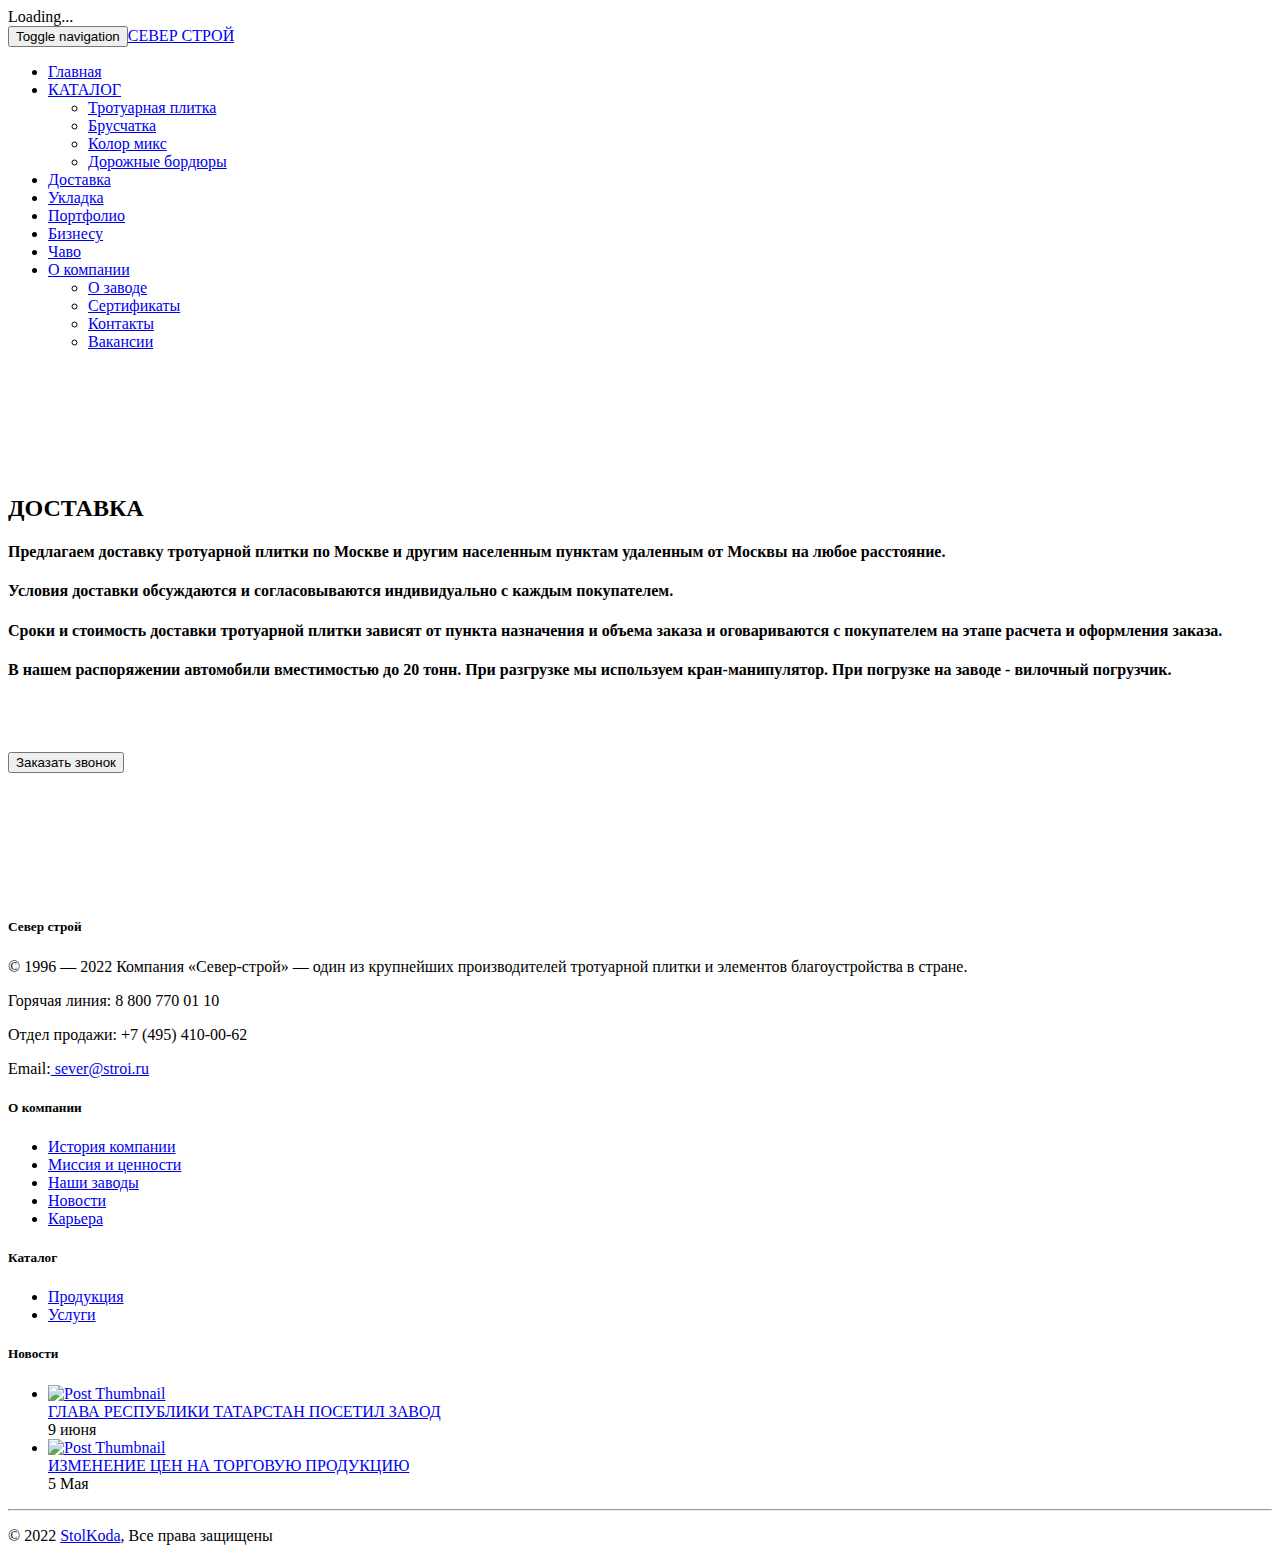
==== about3-1.html @ 64ca6478 "Add files via upload" ====
<!DOCTYPE html>
<html lang="en-US" dir="ltr">
  <head>
    <meta charset="utf-8">
    <meta http-equiv="X-UA-Compatible" content="IE=edge">
    <meta name="viewport" content="width=device-width, initial-scale=1">
    <!--  
    Document Title
    =============================================
    -->
    <title>Север Строй</title>
    <!--  
    Favicons
    =============================================
    -->
    <link rel="apple-touch-icon" sizes="57x57" href="assets/images/favicons/apple-icon-57x57.png">
    <link rel="apple-touch-icon" sizes="60x60" href="assets/images/favicons/apple-icon-60x60.png">
    <link rel="apple-touch-icon" sizes="72x72" href="assets/images/favicons/apple-icon-72x72.png">
    <link rel="apple-touch-icon" sizes="76x76" href="assets/images/favicons/apple-icon-76x76.png">
    <link rel="apple-touch-icon" sizes="114x114" href="assets/images/favicons/apple-icon-114x114.png">
    <link rel="apple-touch-icon" sizes="120x120" href="assets/images/favicons/apple-icon-120x120.png">
    <link rel="apple-touch-icon" sizes="144x144" href="assets/images/favicons/apple-icon-144x144.png">
    <link rel="apple-touch-icon" sizes="152x152" href="assets/images/favicons/apple-icon-152x152.png">
    <link rel="apple-touch-icon" sizes="180x180" href="assets/images/favicons/apple-icon-180x180.png">
    <link rel="icon" type="image/png" sizes="192x192" href="assets/images/favicons/android-icon-192x192.png">
    <link rel="icon" type="image/png" sizes="32x32" href="assets/images/favicons/favicon-32x32.png">
    <link rel="icon" type="image/png" sizes="96x96" href="assets/images/favicons/favicon-96x96.png">
    <link rel="icon" type="image/png" sizes="16x16" href="assets/images/favicons/favicon-16x16.png">
    <link rel="manifest" href="/manifest.json">
    <meta name="msapplication-TileColor" content="#ffffff">
    <meta name="msapplication-TileImage" content="assets/images/favicons/ms-icon-144x144.png">
    <meta name="theme-color" content="#ffffff">
    <!--  
    Stylesheets
    =============================================
    
    -->
    <!-- Default stylesheets-->
    <link href="assets/lib/bootstrap/dist/css/bootstrap.min.css" rel="stylesheet">
    <!-- Template specific stylesheets-->
    <link href="https://fonts.googleapis.com/css?family=Roboto+Condensed:400,700" rel="stylesheet">
    <link href="https://fonts.googleapis.com/css?family=Volkhov:400i" rel="stylesheet">
    <link href="https://fonts.googleapis.com/css?family=Open+Sans:300,400,600,700,800" rel="stylesheet">
    <link href="assets/lib/animate.css/animate.css" rel="stylesheet">
    <link href="assets/lib/components-font-awesome/css/font-awesome.min.css" rel="stylesheet">
    <link href="assets/lib/et-line-font/et-line-font.css" rel="stylesheet">
    <link href="assets/lib/flexslider/flexslider.css" rel="stylesheet">
    <link href="assets/lib/owl.carousel/dist/assets/owl.carousel.min.css" rel="stylesheet">
    <link href="assets/lib/owl.carousel/dist/assets/owl.theme.default.min.css" rel="stylesheet">
    <link href="assets/lib/magnific-popup/dist/magnific-popup.css" rel="stylesheet">
    <link href="assets/lib/simple-text-rotator/simpletextrotator.css" rel="stylesheet">
    <!-- Main stylesheet and color file-->
    <link href="assets/css/style.css" rel="stylesheet">
    <link id="color-scheme" href="assets/css/colors/default.css" rel="stylesheet">
  </head>
  <body data-spy="scroll" data-target=".onpage-navigation" data-offset="60">
    <main>
      <div class="page-loader">
        <div class="loader">Loading...</div>
      </div>
      <nav class="navbar navbar-custom navbar-fixed-top" role="navigation">
        <div class="container">
          <div class="navbar-header">
            <button class="navbar-toggle" type="button" data-toggle="collapse" data-target="#custom-collapse"><span class="sr-only">Toggle navigation</span><span class="icon-bar"></span><span class="icon-bar"></span><span class="icon-bar"></span></button><a class="navbar-brand" href="index_mp_fullscreen_video_background.html">СЕВЕР СТРОЙ</a>
          </div>
          <div class="collapse navbar-collapse" id="custom-collapse">
            <ul class="nav navbar-nav navbar-right">
              <li class="dropdown"><a href="index_mp_fullscreen_video_background.html" data-toggle="dropdown">Главная</a>
              </li>
              <li class="dropdown"><a class="dropdown-toggle" href="#" data-toggle="dropdown">КАТАЛОГ</a>
                <ul class="dropdown-menu">
                      <li><a href="shop_product_col_3.html">Тротуарная плитка</a></li>
                      <li><a href="shop_product_col_3.html">Брусчатка</a></li>
                      <li><a href="shop_product_col_3.html">Колор микс</a></li>
                      <li><a href="shop_product_col_3.html">Дорожные бордюры</a></li>
                </ul>
              </li>
              <li class="dropdown"><a  href="about3-1.html" data-toggle="dropdown">Доставка</a> 
              </li>
              <li class="dropdown"><a  href="404.html" data-toggle="dropdown">Укладка</a>
              </li>
              <li class="dropdown"><a  href="portfolio_full_width_col_3.html" data-toggle="dropdown">Портфолио</a>
              </li>
              <li class="dropdown"><a  href="about3-2.html" data-toggle="dropdown">Бизнесу</a>
              </li>
              <li class="dropdown"><a  href="tabs_and_accordions_1.html" data-toggle="dropdown">Чаво</a>
              </li>
              <li class="dropdown"><a class="dropdown-toggle" href="#documentation.html#" data-toggle="dropdown">О компании</a>
                <ul class="dropdown-menu">
                  <li><a href="about3-3.html">О заводе</a></li>
                  <li><a href="contact2-1.html">Сертификаты</a></li>
                  <li><a href="contact2.html">Контакты</a></li>
                  <li><a href="blog_single_right_sidebar1.html">Вакансии</a></li>
                </ul>
              </li>
            </ul>
          </div>
        </div>
      </nav>
      
        <br><br><br><br><br><br>

        <section class="module pt-0 pb-0" id="about">
          <div class="row position-relative m-0">
            <div class="col-xs-12 col-md-6 side-image" data-background="assets/images/section-14.jpg"></div>
            <div class="col-xs-12 col-md-6 col-md-offset-6 side-image-text">
              <div class="row">
                <div class="col-sm-12">
                  <h2 class="module-title font-alt align-left">ДОСТАВКА</h2>
                  
                  <h4>Предлагаем доставку тротуарной плитки по Москве и другим населенным пунктам удаленным от Москвы на любое расстояние.</h4>
                  <h4>Условия доставки обсуждаются и согласовываются индивидуально с каждым покупателем.</h4>
                  <h4>Сроки и стоимость доставки тротуарной плитки зависят от пункта назначения и объема заказа и оговариваются с покупателем на этапе расчета и оформления заказа.</h4>
                  <h4>В нашем распоряжении автомобили вместимостью до 20 тонн. При разгрузке мы используем кран-манипулятор. При погрузке на заводе - вилочный погрузчик.</h4>
                  <p class="btn-list">
                  <br><br>
                  <div class="col-sm-110">
                    <p>
                      <button class="btn btn-d btn-circle btn-lg" type="submit">Заказать звонок</button>
                    </p>
                  </div>


                </div>
              </div>
            </div>
          </div>
        </section>
        
        <br><br><br><br><br><br>
        
        <div class="module-small bg-dark">
          <div class="container">
            <div class="row">
              <div class="col-sm-3">
                <div class="widget">
                  <h5 class="widget-title font-alt">Север строй</h5>
                  <p>© 1996 — 2022 Компания «Север-строй» — один из крупнейших производителей тротуарной плитки и элементов благоустройства в стране.</p>
                  <p>Горячая линия: 8 800 770 01 10</p>Отдел продажи: +7 (495) 410-00-62
                  <p>Email:<a href="#"> sever@stroi.ru</a></p>
                </div>
              </div>
              <div class="col-sm-3">
                <div class="widget">
                  <h5 class="widget-title font-alt">О компании</h5>
                  <ul class="icon-list">
                    <li><a href="#">История компании</a></li>
                    <li><a href="#">Миссия и ценности</a></li>
                    <li><a href="#">Наши заводы</a></li>
                    <li><a href="#">Новости</a></li>
                    <li><a href="#">Карьера</a></li>
                  </ul>
                </div>
              </div>
              <div class="col-sm-3">
                <div class="widget">
                  <h5 class="widget-title font-alt">Каталог</h5>
                  <ul class="icon-list">
                    <li><a href="#">Продукция</a></li>
                    <li><a href="#">Услуги</a></li>
                    
                  </ul>
                </div>
              </div>
              <div class="col-sm-3">
                <div class="widget">
                  <h5 class="widget-title font-alt">Новости</h5>
                  <ul class="widget-posts">
                    <li class="clearfix">
                      <div class="widget-posts-image"><a href="#"><img src="assets/images/rp-1.jpg" alt="Post Thumbnail"/></a></div>
                      <div class="widget-posts-body">
                        <div class="widget-posts-title"><a href="#">ГЛАВА РЕСПУБЛИКИ ТАТАРСТАН ПОСЕТИЛ ЗАВОД </a></div>
                        <div class="widget-posts-meta">9 июня</div>
                      </div>
                    </li>
                    <li class="clearfix">
                      <div class="widget-posts-image"><a href="#"><img src="assets/images/rp-2.jpg" alt="Post Thumbnail"/></a></div>
                      <div class="widget-posts-body">
                        <div class="widget-posts-title"><a href="#">ИЗМЕНЕНИЕ ЦЕН НА ТОРГОВУЮ ПРОДУКЦИЮ</a></div>
                        <div class="widget-posts-meta">5 Мая </div>
                      </div>
                    </li>

                  </ul>
                </div>
              </div>
            </div>
          </div>
        </div>
        <hr class="divider-d">
        <footer class="footer bg-dark">
          <div class="container">
            <div class="row">
              <div class="col-sm-6">
                <p class="copyright font-alt">&copy; 2022&nbsp;<a href="404.html">StolKoda</a>, Все права защищены</p>
              </div>
              
              </div>
            </div>
          </div>
        </footer>
      </div>
      <div class="scroll-up"><a href="#totop"><i class="fa fa-angle-double-up"></i></a></div>
    </main>
    <!--  
    JavaScripts
    =============================================
    -->
    <script src="assets/lib/jquery/dist/jquery.js"></script>
    <script src="assets/lib/bootstrap/dist/js/bootstrap.min.js"></script>
    <script src="assets/lib/wow/dist/wow.js"></script>
    <script src="assets/lib/jquery.mb.ytplayer/dist/jquery.mb.YTPlayer.js"></script>
    <script src="assets/lib/isotope/dist/isotope.pkgd.js"></script>
    <script src="assets/lib/imagesloaded/imagesloaded.pkgd.js"></script>
    <script src="assets/lib/flexslider/jquery.flexslider.js"></script>
    <script src="assets/lib/owl.carousel/dist/owl.carousel.min.js"></script>
    <script src="assets/lib/smoothscroll.js"></script>
    <script src="assets/lib/magnific-popup/dist/jquery.magnific-popup.js"></script>
    <script src="assets/lib/simple-text-rotator/jquery.simple-text-rotator.min.js"></script>
    <script src="assets/js/plugins.js"></script>
    <script src="assets/js/main.js"></script>
  </body>
</html>
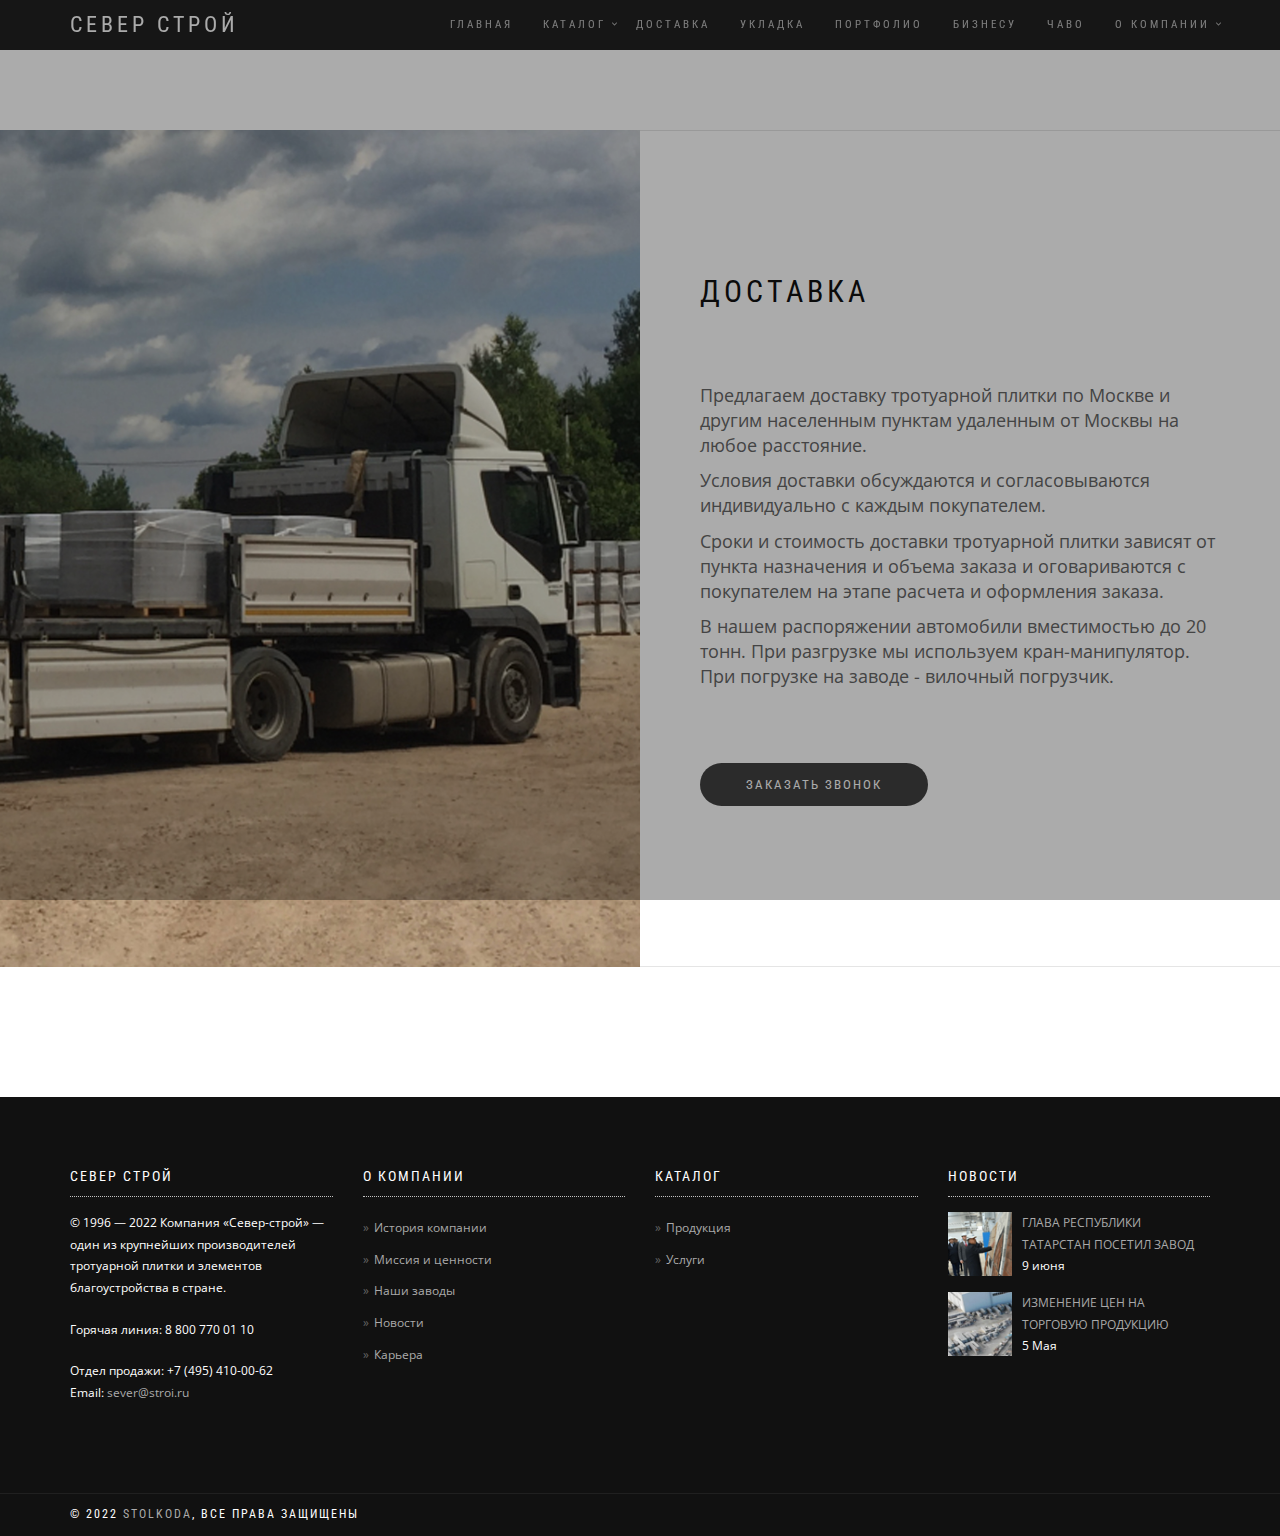
==== commit bf400e1d: "Update about3-1.html" ====
--- a/about3-1.html
+++ b/about3-1.html
@@ -75,15 +75,15 @@
                       <li><a href="shop_product_col_3.html">Дорожные бордюры</a></li>
                 </ul>
               </li>
-              <li class="dropdown"><a  href="about3-1.html" data-toggle="dropdown">Доставка</a> 
-              </li>
-              <li class="dropdown"><a  href="404.html" data-toggle="dropdown">Укладка</a>
-              </li>
-              <li class="dropdown"><a  href="portfolio_full_width_col_3.html" data-toggle="dropdown">Портфолио</a>
-              </li>
-              <li class="dropdown"><a  href="about3-2.html" data-toggle="dropdown">Бизнесу</a>
-              </li>
-              <li class="dropdown"><a  href="tabs_and_accordions_1.html" data-toggle="dropdown">Чаво</a>
+              <li class="dropdown"><a href="about3-1.html" >Доставка</a> 
+              </li>
+              <li class="dropdown"><a  href="404.html">Укладка</a>
+              </li>
+              <li class="dropdown"><a  href="portfolio_full_width_col_3.html">Портфолио</a>
+              </li>
+              <li class="dropdown"><a  href="about3-2.html">Бизнесу</a>
+              </li>
+              <li class="dropdown"><a  href="tabs_and_accordions_1.html">Чаво</a>
               </li>
               <li class="dropdown"><a class="dropdown-toggle" href="#documentation.html#" data-toggle="dropdown">О компании</a>
                 <ul class="dropdown-menu">
--- a/assets/lib/et-line-font/et-line-font.css
+++ b/assets/lib/et-line-font/et-line-font.css
@@ -0,0 +1,343 @@
+@font-face {
+	font-family: 'et-line';
+	src:url('fonts/et-line.eot');
+	src:url('fonts/et-line.eot?#iefix') format('embedded-opentype'),
+		url('fonts/et-line.woff') format('woff'),
+		url('fonts/et-line.ttf') format('truetype'),
+		url('fonts/et-line.svg#et-line') format('svg');
+	font-weight: normal;
+	font-style: normal;
+}
+
+/* Use the following CSS code if you want to use data attributes for inserting your icons */
+[data-icon]:before {
+	font-family: 'et-line';
+	content: attr(data-icon);
+	speak: none;
+	font-weight: normal;
+	font-variant: normal;
+	text-transform: none;
+	line-height: 1;
+	-webkit-font-smoothing: antialiased;
+	-moz-osx-font-smoothing: grayscale;
+	display:inline-block;
+}
+
+/* Use the following CSS code if you want to have a class per icon */
+/*
+Instead of a list of all class selectors,
+you can use the generic selector below, but it's slower:
+[class*="icon-"] {
+*/
+.icon-mobile, .icon-laptop, .icon-desktop, .icon-tablet, .icon-phone, .icon-document, .icon-documents, .icon-search, .icon-clipboard, .icon-newspaper, .icon-notebook, .icon-book-open, .icon-browser, .icon-calendar, .icon-presentation, .icon-picture, .icon-pictures, .icon-video, .icon-camera, .icon-printer, .icon-toolbox, .icon-briefcase, .icon-wallet, .icon-gift, .icon-bargraph, .icon-grid, .icon-expand, .icon-focus, .icon-edit, .icon-adjustments, .icon-ribbon, .icon-hourglass, .icon-lock, .icon-megaphone, .icon-shield, .icon-trophy, .icon-flag, .icon-map, .icon-puzzle, .icon-basket, .icon-envelope, .icon-streetsign, .icon-telescope, .icon-gears, .icon-key, .icon-paperclip, .icon-attachment, .icon-pricetags, .icon-lightbulb, .icon-layers, .icon-pencil, .icon-tools, .icon-tools-2, .icon-scissors, .icon-paintbrush, .icon-magnifying-glass, .icon-circle-compass, .icon-linegraph, .icon-mic, .icon-strategy, .icon-beaker, .icon-caution, .icon-recycle, .icon-anchor, .icon-profile-male, .icon-profile-female, .icon-bike, .icon-wine, .icon-hotairballoon, .icon-globe, .icon-genius, .icon-map-pin, .icon-dial, .icon-chat, .icon-heart, .icon-cloud, .icon-upload, .icon-download, .icon-target, .icon-hazardous, .icon-piechart, .icon-speedometer, .icon-global, .icon-compass, .icon-lifesaver, .icon-clock, .icon-aperture, .icon-quote, .icon-scope, .icon-alarmclock, .icon-refresh, .icon-happy, .icon-sad, .icon-facebook, .icon-twitter, .icon-googleplus, .icon-rss, .icon-tumblr, .icon-linkedin, .icon-dribbble {
+	font-family: 'et-line';
+	speak: none;
+	font-style: normal;
+	font-weight: normal;
+	font-variant: normal;
+	text-transform: none;
+	line-height: 1;
+	-webkit-font-smoothing: antialiased;
+	-moz-osx-font-smoothing: grayscale;
+	display:inline-block;
+}
+.icon-mobile:before {
+	content: "\e000";
+}
+.icon-laptop:before {
+	content: "\e001";
+}
+.icon-desktop:before {
+	content: "\e002";
+}
+.icon-tablet:before {
+	content: "\e003";
+}
+.icon-phone:before {
+	content: "\e004";
+}
+.icon-document:before {
+	content: "\e005";
+}
+.icon-documents:before {
+	content: "\e006";
+}
+.icon-search:before {
+	content: "\e007";
+}
+.icon-clipboard:before {
+	content: "\e008";
+}
+.icon-newspaper:before {
+	content: "\e009";
+}
+.icon-notebook:before {
+	content: "\e00a";
+}
+.icon-book-open:before {
+	content: "\e00b";
+}
+.icon-browser:before {
+	content: "\e00c";
+}
+.icon-calendar:before {
+	content: "\e00d";
+}
+.icon-presentation:before {
+	content: "\e00e";
+}
+.icon-picture:before {
+	content: "\e00f";
+}
+.icon-pictures:before {
+	content: "\e010";
+}
+.icon-video:before {
+	content: "\e011";
+}
+.icon-camera:before {
+	content: "\e012";
+}
+.icon-printer:before {
+	content: "\e013";
+}
+.icon-toolbox:before {
+	content: "\e014";
+}
+.icon-briefcase:before {
+	content: "\e015";
+}
+.icon-wallet:before {
+	content: "\e016";
+}
+.icon-gift:before {
+	content: "\e017";
+}
+.icon-bargraph:before {
+	content: "\e018";
+}
+.icon-grid:before {
+	content: "\e019";
+}
+.icon-expand:before {
+	content: "\e01a";
+}
+.icon-focus:before {
+	content: "\e01b";
+}
+.icon-edit:before {
+	content: "\e01c";
+}
+.icon-adjustments:before {
+	content: "\e01d";
+}
+.icon-ribbon:before {
+	content: "\e01e";
+}
+.icon-hourglass:before {
+	content: "\e01f";
+}
+.icon-lock:before {
+	content: "\e020";
+}
+.icon-megaphone:before {
+	content: "\e021";
+}
+.icon-shield:before {
+	content: "\e022";
+}
+.icon-trophy:before {
+	content: "\e023";
+}
+.icon-flag:before {
+	content: "\e024";
+}
+.icon-map:before {
+	content: "\e025";
+}
+.icon-puzzle:before {
+	content: "\e026";
+}
+.icon-basket:before {
+	content: "\e027";
+}
+.icon-envelope:before {
+	content: "\e028";
+}
+.icon-streetsign:before {
+	content: "\e029";
+}
+.icon-telescope:before {
+	content: "\e02a";
+}
+.icon-gears:before {
+	content: "\e02b";
+}
+.icon-key:before {
+	content: "\e02c";
+}
+.icon-paperclip:before {
+	content: "\e02d";
+}
+.icon-attachment:before {
+	content: "\e02e";
+}
+.icon-pricetags:before {
+	content: "\e02f";
+}
+.icon-lightbulb:before {
+	content: "\e030";
+}
+.icon-layers:before {
+	content: "\e031";
+}
+.icon-pencil:before {
+	content: "\e032";
+}
+.icon-tools:before {
+	content: "\e033";
+}
+.icon-tools-2:before {
+	content: "\e034";
+}
+.icon-scissors:before {
+	content: "\e035";
+}
+.icon-paintbrush:before {
+	content: "\e036";
+}
+.icon-magnifying-glass:before {
+	content: "\e037";
+}
+.icon-circle-compass:before {
+	content: "\e038";
+}
+.icon-linegraph:before {
+	content: "\e039";
+}
+.icon-mic:before {
+	content: "\e03a";
+}
+.icon-strategy:before {
+	content: "\e03b";
+}
+.icon-beaker:before {
+	content: "\e03c";
+}
+.icon-caution:before {
+	content: "\e03d";
+}
+.icon-recycle:before {
+	content: "\e03e";
+}
+.icon-anchor:before {
+	content: "\e03f";
+}
+.icon-profile-male:before {
+	content: "\e040";
+}
+.icon-profile-female:before {
+	content: "\e041";
+}
+.icon-bike:before {
+	content: "\e042";
+}
+.icon-wine:before {
+	content: "\e043";
+}
+.icon-hotairballoon:before {
+	content: "\e044";
+}
+.icon-globe:before {
+	content: "\e045";
+}
+.icon-genius:before {
+	content: "\e046";
+}
+.icon-map-pin:before {
+	content: "\e047";
+}
+.icon-dial:before {
+	content: "\e048";
+}
+.icon-chat:before {
+	content: "\e049";
+}
+.icon-heart:before {
+	content: "\e04a";
+}
+.icon-cloud:before {
+	content: "\e04b";
+}
+.icon-upload:before {
+	content: "\e04c";
+}
+.icon-download:before {
+	content: "\e04d";
+}
+.icon-target:before {
+	content: "\e04e";
+}
+.icon-hazardous:before {
+	content: "\e04f";
+}
+.icon-piechart:before {
+	content: "\e050";
+}
+.icon-speedometer:before {
+	content: "\e051";
+}
+.icon-global:before {
+	content: "\e052";
+}
+.icon-compass:before {
+	content: "\e053";
+}
+.icon-lifesaver:before {
+	content: "\e054";
+}
+.icon-clock:before {
+	content: "\e055";
+}
+.icon-aperture:before {
+	content: "\e056";
+}
+.icon-quote:before {
+	content: "\e057";
+}
+.icon-scope:before {
+	content: "\e058";
+}
+.icon-alarmclock:before {
+	content: "\e059";
+}
+.icon-refresh:before {
+	content: "\e05a";
+}
+.icon-happy:before {
+	content: "\e05b";
+}
+.icon-sad:before {
+	content: "\e05c";
+}
+.icon-facebook:before {
+	content: "\e05d";
+}
+.icon-twitter:before {
+	content: "\e05e";
+}
+.icon-googleplus:before {
+	content: "\e05f";
+}
+.icon-rss:before {
+	content: "\e060";
+}
+.icon-tumblr:before {
+	content: "\e061";
+}
+.icon-linkedin:before {
+	content: "\e062";
+}
+.icon-dribbble:before {
+	content: "\e063";
+}
--- a/assets/lib/simple-text-rotator/simpletextrotator.css
+++ b/assets/lib/simple-text-rotator/simpletextrotator.css
@@ -0,0 +1,106 @@
+.rotating {
+  display: inline-block;
+  -webkit-transform-style: preserve-3d;
+  -moz-transform-style: preserve-3d;
+  -ms-transform-style: preserve-3d;
+  -o-transform-style: preserve-3d;
+  transform-style: preserve-3d;
+  -webkit-transform: rotateX(0) rotateY(0) rotateZ(0);
+  -moz-transform: rotateX(0) rotateY(0) rotateZ(0);
+  -ms-transform: rotateX(0) rotateY(0) rotateZ(0);
+  -o-transform: rotateX(0) rotateY(0) rotateZ(0);
+  transform: rotateX(0) rotateY(0) rotateZ(0);
+  -webkit-transition: 0.5s;
+  -moz-transition: 0.5s;
+  -ms-transition: 0.5s;
+  -o-transition: 0.5s;
+  transition: 0.5s;
+  -webkit-transform-origin-x: 50%;
+}
+
+.rotating.flip {
+  position: relative;
+}
+
+.rotating .front, .rotating .back {
+  left: 0;
+  top: 0;
+  -webkit-backface-visibility: hidden;
+  -moz-backface-visibility: hidden;
+  -ms-backface-visibility: hidden;
+  -o-backface-visibility: hidden;
+  backface-visibility: hidden;
+}
+
+.rotating .front {
+  position: absolute;
+  display: inline-block;
+  -webkit-transform: translate3d(0,0,1px);
+  -moz-transform: translate3d(0,0,1px);
+  -ms-transform: translate3d(0,0,1px);
+  -o-transform: translate3d(0,0,1px);
+  transform: translate3d(0,0,1px);
+}
+
+.rotating.flip .front {
+  z-index: 1;
+}
+
+.rotating .back {
+  display: block;
+  opacity: 0;
+}
+
+.rotating.spin {
+  -webkit-transform: rotate(360deg) scale(0);
+  -moz-transform: rotate(360deg) scale(0);
+  -ms-transform: rotate(360deg) scale(0);
+  -o-transform: rotate(360deg) scale(0);
+  transform: rotate(360deg) scale(0);
+}
+
+
+
+.rotating.flip .back {
+  z-index: 2;
+  display: block;
+  opacity: 1;
+  
+  -webkit-transform: rotateY(180deg) translate3d(0,0,0);
+  -moz-transform: rotateY(180deg) translate3d(0,0,0);
+  -ms-transform: rotateY(180deg) translate3d(0,0,0);
+  -o-transform: rotateY(180deg) translate3d(0,0,0);
+  transform: rotateY(180deg) translate3d(0,0,0);
+}
+
+.rotating.flip.up .back {
+  -webkit-transform: rotateX(180deg) translate3d(0,0,0);
+  -moz-transform: rotateX(180deg) translate3d(0,0,0);
+  -ms-transform: rotateX(180deg) translate3d(0,0,0);
+  -o-transform: rotateX(180deg) translate3d(0,0,0);
+  transform: rotateX(180deg) translate3d(0,0,0);
+}
+
+.rotating.flip.cube .front {
+  -webkit-transform: translate3d(0,0,100px) scale(0.9,0.9);
+  -moz-transform: translate3d(0,0,100px) scale(0.85,0.85);
+  -ms-transform: translate3d(0,0,100px) scale(0.85,0.85);
+  -o-transform: translate3d(0,0,100px) scale(0.85,0.85);
+  transform: translate3d(0,0,100px) scale(0.85,0.85);
+}
+
+.rotating.flip.cube .back {
+  -webkit-transform: rotateY(180deg) translate3d(0,0,100px) scale(0.9,0.9);
+  -moz-transform: rotateY(180deg) translate3d(0,0,100px) scale(0.85,0.85);
+  -ms-transform: rotateY(180deg) translate3d(0,0,100px) scale(0.85,0.85);
+  -o-transform: rotateY(180deg) translate3d(0,0,100px) scale(0.85,0.85);
+  transform: rotateY(180deg) translate3d(0,0,100px) scale(0.85,0.85);
+}
+
+.rotating.flip.cube.up .back {
+  -webkit-transform: rotateX(180deg) translate3d(0,0,100px) scale(0.9,0.9);
+  -moz-transform: rotateX(180deg) translate3d(0,0,100px) scale(0.85,0.85);
+  -ms-transform: rotateX(180deg) translate3d(0,0,100px) scale(0.85,0.85);
+  -o-transform: rotateX(180deg) translate3d(0,0,100px) scale(0.85,0.85);
+  transform: rotateX(180deg) translate3d(0,0,100px) scale(0.85,0.85);
+}--- a/assets/css/style.css
+++ b/assets/css/style.css
@@ -0,0 +1,2939 @@
+/*--------------------------------------------------------------
+	Common
+--------------------------------------------------------------*/
+html {
+  overflow-y: scroll;
+  overflow-x: hidden;
+  -ms-overflow-style: scrollbar;
+}
+
+body {
+  background: #fff;
+  font: 400 12px/1.8 "Open Sans", sans-serif;
+  color: #666;
+  -webkit-font-smoothing: antialiased;
+}
+
+img {
+  max-width: 100%;
+  height: auto;
+}
+
+iframe {
+  border: 0;
+}
+
+.align-center {
+  text-align: center;
+}
+
+.align-left {
+  text-align: left !important;
+}
+
+.position-relative {
+  position: relative;
+}
+
+.leftauto {
+  right: 0 !important;
+  left: auto !important;
+}
+
+/* Transition elsements */
+a,
+.btn {
+  transition: all 0.125s ease-in-out 0s;
+}
+
+.client-logo,
+.gallery-caption,
+.gallery-image:after,
+.gallery-image img,
+.price-table,
+.team-detail,
+.team-image:after,
+.work-caption,
+.work-image > img,
+.work-image:after,
+.post-thumbnail,
+.post-video,
+.post-images-slider {
+  transition: all 0.3s ease-in-out 0s;
+}
+
+/* Reset box-shadow */
+.btn,
+.well,
+.panel,
+.progress,
+.form-control,
+.form-control:hover,
+.form-control:focus,
+.navbar-custom .dropdown-menu {
+  box-shadow: none;
+}
+
+/* Reset border-radius */
+.well,
+.label,
+.alert,
+.progress,
+.form-control,
+.modal-content,
+.panel-heading,
+.panel-group .panel,
+.nav-tabs > li > a,
+.nav-pills > li > a {
+  border-radius: 2px;
+}
+
+.pr-remove {
+  /*vertical-align: middle !important;*/
+  text-align: center;
+}
+
+.examples {
+  border-radius: 2px;
+  padding: 7px 5px;
+  margin: 0 0 40px;
+}
+
+.examples.bg-dark {
+  background: #333;
+  border: 0;
+}
+
+.et-icons .box1 {
+  border: 1px solid #e5e5e5;
+  display: block;
+  width: 25%;
+  float: left;
+  padding: 0;
+  font-size: 13px;
+  margin: -1px 0 0 -1px;
+}
+
+.et-icons .box1 > span {
+  display: inline-block;
+  border-right: 1px solid #e5e5e5;
+  min-width: 60px;
+  min-height: 60px;
+  text-align: center;
+  line-height: 60px;
+  font-size: 28px;
+  margin-right: 5px;
+}
+
+.fa-icons > div {
+  padding: 0;
+  border: 1px solid #e5e5e5;
+  margin: -1px 0 0 -1px;
+  font-size: 13px;
+}
+
+.fa-icons > div > i {
+  display: inline-block;
+  margin-right: 5px;
+  min-width: 40px;
+  min-height: 40px;
+  border-right: 1px solid #f1f1f1;
+  line-height: 40px;
+  text-align: center;
+  font-size: 14px;
+}
+
+.help-block ul {
+  list-style: none;
+  padding: 0;
+  margin: 0;
+}
+
+/* Sections */
+.navbar-custom + .main {
+  margin-top: 50px;
+}
+
+.main {
+  position: relative;
+  background-color: #fff;
+  z-index: 1;
+}
+
+.module,
+.module-small {
+  position: relative;
+  padding: 140px 0;
+  background-repeat: no-repeat;
+  background-position: 50% 50%;
+  background-size: cover;
+}
+
+/* Module header */
+.module-small {
+  padding: 70px 0;
+}
+
+.module-extra-small {
+  padding: 25px 0px;
+}
+
+.module-medium {
+  padding: 75px 0px;
+}
+
+.holder-w {
+  position: relative;
+  display: table-cell;
+  vertical-align: middle;
+  height: 1px;
+  width: 50%;
+}
+
+.holder-w:before {
+  border-top: 1px solid #eaeaea;
+  position: relative;
+  display: block;
+  content: "";
+  top: 1px;
+  height: 1px;
+  width: 100%;
+}
+
+/* Sections dividers */
+.divider-w {
+  border-top: 1px solid #eaeaea;
+  margin: 0;
+}
+
+.divider-d {
+  border-top: 1px solid #202020;
+  margin: 0;
+}
+
+/* Half-image */
+.side-image {
+  position: absolute;
+  height: 100%;
+  background-repeat: no-repeat;
+  background-position: 50% 50%;
+  background-size: cover;
+}
+
+.side-image-text {
+  background: #fff;
+  border-top: 1px solid #e5e5e5;
+  border-bottom: 1px solid #e5e5e5;
+  padding: 140px 60px 140px;
+}
+
+/* Dark background */
+.bg-dark,
+.bg-dark-30,
+.bg-dark-60,
+.bg-dark-90,
+.bg-dark .module-title,
+.bg-dark-30 .module-title,
+.bg-dark-60 .module-title,
+.bg-dark-90 .module-title,
+.bg-dark .module-subtitle,
+.bg-dark-30 .module-subtitle,
+.bg-dark-60 .module-subtitle,
+.bg-dark-90 .module-subtitle,
+.bg-dark .alt-module-subtitle h5,
+.bg-dark-30 .alt-module-subtitle h5,
+.bg-dark-60 .alt-module-subtitle h5,
+.bg-dark-90 .alt-module-subtitle h5 {
+  color: #fff;
+}
+
+.bg-dark {
+  background: #111;
+}
+
+.bg-dark-30:before {
+  position: absolute;
+  background: rgba(2, 2, 2, 0.4);
+  content: " ";
+  height: 100%;
+  width: 100%;
+  left: 0;
+  top: 0;
+}
+
+.bg-dark-60:before {
+  position: absolute;
+  background: rgba(34, 34, 34, 0.8);
+  content: " ";
+  height: 100%;
+  width: 100%;
+  left: 0;
+  top: 0;
+}
+
+.bg-dark-90:before {
+  position: absolute;
+  background: rgba(34, 34, 34, 0.9);
+  content: " ";
+  height: 100%;
+  width: 100%;
+  left: 0;
+  top: 0;
+}
+
+.bg-gradient:before {
+  position: absolute;
+  background: url([data-uri]);
+  /* FF3.6+ */
+  /* Chrome,Safari4+ */
+  /* Chrome10+,Safari5.1+ */
+  /* Opera 11.10+ */
+  /* IE10+ */
+  background: linear-gradient(to bottom, rgba(40, 115, 113, 0.57) 25%, rgba(115, 54, 31, 0.67) 75%);
+  /* W3C */
+  filter: progid:DXImageTransform.Microsoft.gradient( startColorstr='#00ffffff', endColorstr='#000000',GradientType=0 );
+  /* IE6-8 */
+  content: " ";
+  height: 100%;
+  width: 100%;
+  left: 0;
+  top: 0;
+}
+
+.bg-light {
+  background: #f6f6f6;
+}
+
+.parallax-bg {
+  background-attachment: fixed;
+  background-size: cover;
+}
+
+/* Vertical margin, padding */
+.p-0 {
+  padding: 0 !important;
+}
+
+.pt-0 {
+  padding-top: 0 !important;
+}
+
+.pt-10 {
+  padding-top: 10px !important;
+}
+
+.pt-20 {
+  padding-top: 20px !important;
+}
+
+.pt-30 {
+  padding-top: 30px !important;
+}
+
+.pt-40 {
+  padding-top: 40px !important;
+}
+
+.pt-50 {
+  padding-top: 50px !important;
+}
+
+.pt-140 {
+  padding-top: 140px !important;
+}
+
+.pb-0 {
+  padding-bottom: 0 !important;
+}
+
+.pb-10 {
+  padding-bottom: 10px !important;
+}
+
+.pb-20 {
+  padding-bottom: 20px !important;
+}
+
+.pb-30 {
+  padding-bottom: 30px !important;
+}
+
+.pb-40 {
+  padding-bottom: 40px !important;
+}
+
+.pb-50 {
+  padding-bottom: 50px !important;
+}
+
+.pb-140 {
+  padding-bottom: 140px !important;
+}
+
+.m-0 {
+  margin: 0 !important;
+}
+
+.mt-0 {
+  margin-top: 0 !important;
+}
+
+.mt-10 {
+  margin-top: 10px !important;
+}
+
+.mt-20 {
+  margin-top: 20px !important;
+}
+
+.mt-30 {
+  margin-top: 30px !important;
+}
+
+.mt-40 {
+  margin-top: 40px !important;
+}
+
+.mt-50 {
+  margin-top: 50px !important;
+}
+
+.mt-60 {
+  margin-top: 60px !important;
+}
+
+.mt-70 {
+  margin-top: 70px !important;
+}
+
+.mt-80 {
+  margin-top: 80px !important;
+}
+
+.mb-0 {
+  margin-bottom: 0 !important;
+}
+
+.mb-10 {
+  margin-bottom: 10px !important;
+}
+
+.mb-20 {
+  margin-bottom: 20px !important;
+}
+
+.mb-30 {
+  margin-bottom: 30px !important;
+}
+
+.mb-40 {
+  margin-bottom: 40px !important;
+}
+
+.mb-50 {
+  margin-bottom: 50px !important;
+}
+
+.mb-60 {
+  margin-bottom: 60px !important;
+}
+
+.mb-70 {
+  margin-bottom: 70px !important;
+}
+
+.mb-80 {
+  margin-bottom: 80px !important;
+}
+
+@media only screen and (max-width: 991px) {
+  .mt-sm-0 {
+    margin-top: 0 !important;
+  }
+  .mt-sm-10 {
+    margin-top: 10px !important;
+  }
+  .mt-sm-20 {
+    margin-top: 20px !important;
+  }
+  .mt-sm-30 {
+    margin-top: 30px !important;
+  }
+  .mt-sm-40 {
+    margin-top: 40px !important;
+  }
+  .mt-sm-50 {
+    margin-top: 50px !important;
+  }
+  .mt-sm-60 {
+    margin-top: 60px !important;
+  }
+  .mt-sm-70 {
+    margin-top: 70px !important;
+  }
+  .mt-sm-80 {
+    margin-top: 80px !important;
+  }
+  .mb-sm-0 {
+    margin-bottom: 0 !important;
+  }
+  .mb-sm-10 {
+    margin-bottom: 10px !important;
+  }
+  .mb-sm-20 {
+    margin-bottom: 20px !important;
+  }
+  .mb-sm-30 {
+    margin-bottom: 30px !important;
+  }
+  .mb-sm-40 {
+    margin-bottom: 40px !important;
+  }
+  .mb-sm-50 {
+    margin-bottom: 50px !important;
+  }
+  .mb-sm-60 {
+    margin-bottom: 60px !important;
+  }
+  .mb-sm-70 {
+    margin-bottom: 70px !important;
+  }
+  .mb-sm-80 {
+    margin-bottom: 80px !important;
+  }
+}
+
+@media only screen and (max-width: 767px) {
+  .mt-xs-0 {
+    margin-top: 0 !important;
+  }
+  .mt-xs-10 {
+    margin-top: 10px !important;
+  }
+  .mt-xs-20 {
+    margin-top: 20px !important;
+  }
+  .mt-xs-30 {
+    margin-top: 30px !important;
+  }
+  .mt-xs-40 {
+    margin-top: 40px !important;
+  }
+  .mt-xs-50 {
+    margin-top: 50px !important;
+  }
+  .mt-xs-60 {
+    margin-top: 60px !important;
+  }
+  .mt-xs-70 {
+    margin-top: 70px !important;
+  }
+  .mt-xs-80 {
+    margin-top: 80px !important;
+  }
+  .mb-xs-0 {
+    margin-bottom: 0 !important;
+  }
+  .mb-xs-10 {
+    margin-bottom: 10px !important;
+  }
+  .mb-xs-20 {
+    margin-bottom: 20px !important;
+  }
+  .mb-xs-30 {
+    margin-bottom: 30px !important;
+  }
+  .mb-xs-40 {
+    margin-bottom: 40px !important;
+  }
+  .mb-xs-50 {
+    margin-bottom: 50px !important;
+  }
+  .mb-xs-60 {
+    margin-bottom: 60px !important;
+  }
+  .mb-xs-70 {
+    margin-bottom: 70px !important;
+  }
+  .mb-xs-80 {
+    margin-bottom: 80px !important;
+  }
+}
+
+/* Scroll to top */
+.scroll-up {
+  position: fixed;
+  display: none;
+  bottom: 7px;
+  right: 7px;
+  z-index: 999;
+}
+
+.scroll-up a {
+  background: #fff;
+  display: block;
+  height: 28px;
+  width: 28px;
+  text-align: center;
+  line-height: 28px;
+  font-size: 14px;
+  color: #000;
+  opacity: 0.6;
+  border-radius: 2px;
+}
+
+.scroll-up a:hover,
+.scroll-up a:active {
+  opacity: 1;
+  color: #000;
+}
+
+
+/* Video */
+.video-controls-box {
+  position: absolute !important;
+  bottom: 40px;
+  left: 0;
+  width: 100%;
+  z-index: 1;
+}
+
+.video-controls-box a {
+  display: inline-block;
+  color: #fff;
+  margin: 0 5px 0 0;
+}
+
+/* Landing Page */
+.landing-reason:before {
+  position: absolute;
+  content: " ";
+  width: 100%;
+  height: 100%;
+  left: 0;
+  top: 0;
+  background-color: rgba(66, 26, 107, 0.9);
+}
+
+.landing-reason {
+  color: #fff;
+  font-size: 13px;
+}
+
+.landing-image-text {
+  padding-top: 70px;
+  padding-bottom: 0px;
+}
+
+.landing-image-text h2 {
+  margin-top: 100px;
+  margin-bottom: 15px;
+}
+
+.landing-screenshot:before {
+  position: absolute;
+  content: " ";
+  width: 100%;
+  height: 100%;
+  left: 0;
+  top: 0;
+  background-color: rgba(66, 60, 130, 0.5);
+}
+
+.alert i {
+  margin-right: 5px;
+}
+
+/*--------------------------------------------------------------
+	Buttons
+--------------------------------------------------------------*/
+.btn {
+  border-radius: 0;
+  font-family: "Roboto Condensed", sans-serif;
+  text-transform: uppercase;
+  letter-spacing: 2px;
+  font-size: 11px;
+  padding: 8px 37px;
+}
+
+.btn.active.focus,
+.btn.active:focus,
+.btn.focus,
+.btn:active.focus,
+.btn:active:focus,
+.btn:focus {
+  outline: 0;
+}
+
+.btn.btn-round {
+  border-radius: 2px;
+}
+
+.btn.btn-circle {
+  border-radius: 30px;
+}
+
+.btn.btn-w {
+  background: rgba(255, 255, 255, 0.8);
+  color: #111;
+}
+
+.btn.btn-w:hover,
+.btn.btn-w:focus {
+  background: white;
+  color: #111;
+}
+
+.btn.btn-g {
+  background: #e5e5e5;
+  color: #111;
+}
+
+.btn.btn-g:hover,
+.btn.btn-g:focus {
+  background: #d8d8d8;
+  color: #111;
+}
+
+.btn.btn-border-w {
+  background: transparent;
+  border: 1px solid rgba(255, 255, 255, 0.75);
+  color: #fff;
+}
+
+.btn.btn-border-w:hover,
+.btn.btn-border-w:focus {
+  background: #fff;
+  border-color: transparent;
+  color: #111;
+}
+
+.btn.btn-d {
+  background: rgba(17, 17, 17, 0.8);
+  color: #fff;
+}
+
+.btn.btn-d:hover,
+.btn.btn-d:focus {
+  background: #111111;
+}
+
+.btn.btn-b {
+  background: #111111;
+  color: #fff;
+}
+
+.btn.btn-b:hover,
+.btn.btn-b:focus {
+  background: rgba(17, 17, 17, 0.8);
+}
+
+.btn-border-d {
+  background: transparent;
+  border: 1px solid #111111;
+  color: #111;
+}
+
+.btn.btn-border-d:hover,
+.btn.btn-border-d:focus {
+  background: #111111;
+  color: #fff;
+}
+
+.btn.btn-font-w {
+  background: rgba(255, 255, 255, 0.8);
+  color: #fff;
+}
+
+.btn.btn-font-w:hover {
+  background: #fff;
+  color: #111;
+}
+
+/* Buttons size */
+.btn.btn-lg {
+  padding: 12px 45px;
+  font-size: 13px;
+}
+
+.btn.btn-sm {
+  padding: 6px 25px;
+  font-size: 10px;
+  letter-spacing: 1px;
+}
+
+.btn.btn-xs {
+  padding: 4px 19px;
+  font-size: 10px;
+  letter-spacing: 0;
+}
+
+.btn-list .btn {
+  margin: 5px 0;
+}
+
+.search-btn {
+  position: absolute;
+  background: transparent;
+  border: none;
+  overflow: hidden;
+  top: 50%;
+  right: 1px;
+  width: 42px;
+  height: 40px;
+  line-height: 38px;
+  font-size: 14px;
+  outline: none;
+  color: #999;
+  margin-top: -20px;
+}
+
+.image-button {
+  margin: 0px 5px;
+}
+
+/*--------------------------------------------------------------
+	Forms
+--------------------------------------------------------------*/
+/* Selection */
+::-moz-selection {
+  background: #000;
+  color: #fff;
+}
+
+::-webkit-selection {
+  background: #000;
+  color: #fff;
+}
+
+::selection {
+  background: #000;
+  color: #fff;
+}
+
+/* Forms common style */
+.form-control {
+  font-family: "Roboto Condensed", sans-serif;
+  text-transform: uppercase;
+  letter-spacing: 2px;
+  font-size: 11px;
+  height: 33px;
+  border: 1px solid #EAEAEA;
+  border-radius: 2px;
+  transition: all 0.4s ease-in-out 0s;
+}
+
+.form-control:focus {
+  border-color: #CACACA;
+}
+
+/* Forms size */
+.input-lg,
+.form-horizontal .form-group-lg .form-control {
+  height: 43px;
+  font-size: 13px;
+}
+
+.input-sm, .form-horizontal .form-group-sm .form-control {
+  height: 29px;
+  font-size: 10px;
+}
+
+.rqst-form {
+  margin-top: 27px;
+}
+
+.rqst-form .btn {
+  margin-top: 5px;
+}
+
+.input-group-addon {
+  border: 1px solid #e4e4e4 !important;
+}
+
+/*--------------------------------------------------------------
+	Typography
+--------------------------------------------------------------*/
+a {
+  color: #111;
+}
+
+a:hover, a:focus {
+  text-decoration: none;
+  color: #aaa;
+  outline: 0;
+}
+
+.bg-dark a {
+  color: #aaa;
+}
+
+.bg-dark a:hover, .bg-dark a:focus {
+  color: #fff;
+}
+
+h1, h2, h3, h4, h5, h6 {
+  line-height: 1.4;
+  font-weight: 400;
+}
+
+p, ol, ul, blockquote {
+  margin: 0 0 20px;
+}
+
+blockquote {
+  border: 0;
+  font-style: italic;
+  font-size: 15px;
+  padding: 0;
+}
+
+.font-alt {
+  font-family: "Roboto Condensed", sans-serif;
+  text-transform: uppercase;
+  letter-spacing: 2px;
+}
+
+.font-serif {
+  font-family: Volkhov, "Times New Roman", sans-serif;
+  font-style: italic;
+}
+
+.large-text {
+  font-size: 24px !important;
+}
+
+.rotate {
+  text-shadow: none !important;
+}
+
+.module-title {
+  position: relative;
+  letter-spacing: 4px;
+  text-align: center;
+  font-weight: 400;
+  font-size: 30px;
+  color: #111;
+  margin: 0 0 70px;
+}
+
+.module-subtitle {
+  text-align: center;
+  font-size: 16px;
+  color: #111;
+  margin-bottom: 70px;
+}
+
+.module-icon {
+  text-align: center;
+  font-size: 32px;
+  margin-bottom: 20px;
+}
+
+.module-title + .module-subtitle {
+  margin-top: -35px;
+}
+
+/* Restaurant module header */
+.alt-module-subtitle {
+  display: table;
+}
+
+.alt-module-subtitle h5 {
+  display: table-cell;
+  white-space: pre;
+  padding: 0 8px;
+  color: #111;
+}
+
+/* Finance case study header */
+.finance-image-content {
+  border: 1px solid #e5e5e5;
+  padding: 60px 0px;
+}
+
+.finance-image-content .module-title {
+  margin-bottom: 20px;
+}
+
+.finance-image-content .alt-features-item {
+  margin-top: 40px;
+}
+
+/* Landing Page */
+.landing-reason .module-title {
+  color: #e6af4b;
+}
+
+.landing-reason .module-title + .module-subtitle {
+  margin-top: -60px;
+  margin-bottom: 40px;
+}
+
+.free-trial {
+  background-color: rgba(88, 20, 158, 0.9);
+  color: #FFFFFF;
+}
+
+.free-trial .color-golden {
+  color: #e6af4b;
+}
+
+/*  Special Portfolio Page  */
+.special-portfolio-header-title {
+  border: 1px solid rgba(255, 255, 255, 0.7);
+  font-size: 50px;
+  padding: 40px 0px;
+  letter-spacing: 8px;
+}
+
+/*--------------------------------------------------------------
+	Slider & Carousel
+--------------------------------------------------------------*/
+/* -------------------------------------------------------------------
+General Styles - FlexSlider
+------------------------------------------------------------------- */
+.flex-direction-nav a,
+.flex-control-nav > li > a {
+  transition: all 0.3s ease-in-out 0s;
+}
+
+.flex-direction-nav a {
+  position: absolute;
+  display: block;
+  height: 100%;
+  width: 50%;
+  top: 0;
+  z-index: 10;
+  overflow: hidden;
+  opacity: 0;
+  margin: 0;
+}
+
+.flex-direction-nav .flex-prev {
+  opacity: 0;
+  left: 0;
+  cursor: url(../images/prev-light.png), e-resize;
+}
+
+.flex-direction-nav .flex-next {
+  opacity: 0;
+  right: 0;
+  cursor: url(../images/next-light.png), e-resize;
+}
+
+.flex-control-nav {
+  position: absolute;
+  width: auto;
+  left: 50%;
+  bottom: 20px;
+  z-index: 11;
+  text-align: center;
+  -webkit-transform: translateX(-50%);
+  -ms-transform: translateX(-50%);
+  transform: translateX(-50%);
+}
+
+.flex-control-nav > li {
+  display: inline-block;
+  margin: 5px 3px;
+}
+
+.flex-control-nav > li > a {
+  background: transparent;
+  border: 1px solid #fff;
+  display: block;
+  height: 6px;
+  width: 6px;
+  border-radius: 6px;
+}
+
+.flex-control-nav > li > a:hover,
+.flex-control-nav > li > a.flex-active {
+  background: #fff;
+}
+
+/* -------------------------------------------------------------------
+Hero Slider
+------------------------------------------------------------------- */
+.hero-slider {
+  margin: 0 !important;
+}
+
+.hero-slider .slides > li {
+  display: none;
+  -webkit-backface-visibility: hidden;
+}
+
+.hero-slider,
+.hero-slider .flex-viewport {
+  height: 100% !important;
+  width: 100%;
+  padding: 0;
+  margin: 0;
+}
+
+.hero-slider .slides {
+  height: 100% !important;
+  transition-delay: 1s;
+}
+
+.hero-slider .flex-direction-nav a {
+  width: 15%;
+}
+
+.hero-slider .slides li {
+  background-size: cover;
+  background-position: center center;
+  background-repeat: no-repeat;
+  height: 100% !important;
+  width: 100%;
+  padding: 0;
+  margin: 0;
+  -webkit-background-size: cover;
+  -moz-background-size: cover;
+  -o-background-size: cover;
+}
+
+/* Caption */
+.titan-caption {
+  position: relative;
+  display: table;
+  height: 100%;
+  width: 70%;
+  margin: 0 auto;
+}
+
+.titan-caption {
+  position: relative;
+  display: table;
+  height: 100%;
+  width: 100%;
+  margin: 0 auto;
+}
+
+.caption-content {
+  display: table-cell;
+  vertical-align: middle;
+  text-align: center;
+}
+
+/*
+Photography Page Slider
+*/
+.photography-page .image-caption {
+  bottom: 20px;
+  position: absolute;
+  width: 35%;
+}
+
+.photography-page .image-caption .caption-text {
+  font-size: 24px;
+  text-transform: capitalize;
+  letter-spacing: 1px;
+}
+
+.photography-page .flex-control-nav {
+  left: 80%;
+  bottom: 20px;
+  z-index: 11;
+}
+
+/* -------------------------------------------------------------------
+General Styles - Owlcarousel
+------------------------------------------------------------------- */
+.owl-controls {
+  margin-top: 40px;
+}
+
+.owl-pagination div {
+  display: inline-block;
+}
+
+.owl-controls .owl-page span {
+  background: transparent;
+  border: 1px solid #111;
+  display: block;
+  height: 6px;
+  width: 6px;
+  margin: 0 3px 5px;
+  border-radius: 6px;
+  transition: all 0.3s ease-in-out 0s;
+}
+
+.owl-controls .owl-page.active span,
+.owl-controls.clickable .owl-page:hover span {
+  background: #111;
+}
+
+.owl-controls .owl-buttons > div {
+  display: inline-block;
+  margin: 5px;
+  font-size: 14px;
+  color: #111;
+}
+
+/*--------------------------------------------------------------
+	Preloader
+--------------------------------------------------------------*/
+.page-loader {
+  position: fixed;
+  background: #000;
+  bottom: 0;
+  right: 0;
+  left: 0;
+  top: 0;
+  z-index: 9998;
+}
+
+.loader {
+  position: absolute;
+  border-left: 2px solid #ffffff;
+  border-top: 2px solid rgba(255, 255, 255, 0.2);
+  border-right: 2px solid rgba(255, 255, 255, 0.2);
+  border-bottom: 2px solid rgba(255, 255, 255, 0.2);
+  height: 46px;
+  width: 46px;
+  left: 50%;
+  top: 50%;
+  margin: -23px 0 0 -23px;
+  text-indent: -9999em;
+  font-size: 10px;
+  z-index: 9999;
+  -webkit-animation: load 0.8s infinite linear;
+  -moz-animation: load 0.8s infinite linear;
+  ms-animation: load 0.8s infinite linear;
+  o-animation: load 0.8s infinite linear;
+  animation: load 0.8s infinite linear;
+}
+
+.loader,
+.loader:after {
+  border-radius: 50%;
+  width: 46px;
+  height: 46px;
+}
+
+@-webkit-keyframes load {
+  0% {
+    -webkit-transform: rotate(0deg);
+    transform: rotate(0deg);
+  }
+  100% {
+    -webkit-transform: rotate(360deg);
+    transform: rotate(360deg);
+  }
+}
+
+@keyframes load {
+  0% {
+    -webkit-transform: rotate(0deg);
+    transform: rotate(0deg);
+  }
+  100% {
+    -webkit-transform: rotate(360deg);
+    transform: rotate(360deg);
+  }
+}
+
+/*--------------------------------------------------------------
+	Navbar
+--------------------------------------------------------------*/
+.navbar-custom {
+  background-color: rgba(10, 10, 10, 0.9);
+  border: 0;
+  border-radius: 0;
+  z-index: 1000;
+  font-family: "Roboto Condensed", sans-serif;
+  text-transform: uppercase;
+  letter-spacing: 3px;
+  font-size: 11px;
+  transition: background, padding 0.4s ease-in-out 0s;
+}
+
+.navbar a {
+  transition: color 0.125s ease-in-out 0s;
+}
+
+.navbar-custom .dropdown-menu {
+  background: rgba(26, 26, 26, 0.9);
+  border-radius: 0;
+  border: 0;
+  padding: 0;
+  box-shadow: none;
+}
+
+.navbar-custom .navbar-brand {
+  letter-spacing: 4px;
+  font-weight: 400;
+  font-size: 22px;
+  color: #fff;
+}
+
+.navbar-custom .nav li > a {
+  position: relative;
+  color: rgba(255, 255, 255, 0.7);
+}
+
+.navbar-custom .dropdown-menu > li > a {
+  border-bottom: 1px solid rgba(73, 71, 71, 0.15) !important;
+  padding: 11px 15px;
+  letter-spacing: 2px;
+  color: #999;
+}
+
+.navbar-custom .dropdown-menu .dropdown-menu {
+  border-left: 1px solid rgba(73, 71, 71, 0.15);
+  left: 100%;
+  right: auto;
+  top: 0;
+  margin-top: 0;
+}
+
+.navbar-custom .dropdown-menu.left-side .dropdown-menu {
+  border: 0;
+  border-right: 1px solid rgba(73, 71, 71, 0.15);
+  right: 100%;
+  left: auto;
+}
+
+.navbar-custom .nav > li > a:focus,
+.navbar-custom .nav > li > a:hover,
+.navbar-custom .nav .open > a,
+.navbar-custom .nav .open > a:focus,
+.navbar-custom .nav .open > a:hover,
+.navbar-custom .dropdown-menu > li > a:focus,
+.navbar-custom .dropdown-menu > li > a:hover {
+  background: none;
+  color: #fff;
+}
+
+.navbar-custom .dropdown-menu > li > a:hover {
+  background: rgba(255, 255, 255, 0.1) !important;
+}
+
+.navbar-custom .dropdown-toggle:after {
+  position: absolute;
+  display: block;
+  right: 0;
+  top: 50%;
+  margin-top: -6px;
+  font: normal normal normal 14px/1 FontAwesome;
+  font-size: 9px;
+  content: "\f107";
+  text-rendering: auto;
+  -webkit-font-smoothing: antialiased;
+  -moz-osx-font-smoothing: grayscale;
+}
+
+.navbar-custom .navbar-toggle .icon-bar {
+  background: #fff;
+}
+
+.dropdown-menu {
+  min-width: 180px;
+  font-size: 11px;
+}
+
+/* Navbar search
+
+.dropdown-search {
+	position: relative;
+	padding: 5px;
+}
+
+.dropdown-search .form-control {
+	-webkit-border-radius: 0;
+	-moz-border-radius: 0;
+	border-radius: 0;
+	text-transform: uppercase;
+	letter-spacing: 2px;
+	font-size: 11px;
+}
+
+.search-btn {
+	position: absolute;
+	background: transparent;
+	border: none;
+	overflow: hidden;
+	top: 50%;
+	right: 1px;
+	width: 42px;
+	height: 40px;
+	line-height: 38px;
+	font-size: 14px;
+	outline: none;
+	color: #999;
+	margin-top: -20px;
+}*/
+/*--------------------------------------------------------------
+	Header
+--------------------------------------------------------------*/
+
+
+.home1-section {
+        float: left;
+        margin-right: 5px;
+        opacity: 0.4;
+        filter: alpha(opacity=40); /*для IE8 и более ранних версий*/
+      }
+
+
+.home-section {
+  position: relative;
+  background-color: #fff;
+  background-repeat: no-repeat;
+  background-position: center center;
+  width: 100%;
+  z-index: 0;
+  background-size: cover;
+
+}
+
+.titan-title-size-1 {
+  letter-spacing: 4px;
+  font-size: 15px;
+}
+
+.titan-title-size-2 {
+  line-height: 1.3;
+  letter-spacing: 3px;
+  font-size: 18px;
+  opacity: .8;
+}
+
+.titan-title-size-3 {
+  letter-spacing: 16px;
+  font-size: 46px;
+}
+
+.titan-title-size-4 {
+  letter-spacing: 24px;
+  font-weight: 400;
+  font-size: 48px;
+}
+
+/* Agency Page Header */
+.agency-page-header:before {
+  background: transparent;
+}
+
+/* About us Page Header */
+.about-page-header:before {
+  background: rgba(2, 2, 2, 0.2);
+}
+
+/* Service Page Header */
+.service-page-header:before {
+  background: rgba(2, 2, 2, 0.1);
+}
+
+/* Pricing Page Header */
+.pricing-page-header {
+  background-position: 40% 14%;
+  background-repeat: no-repeat;
+}
+
+.pricing-page-header:before {
+  background: rgba(2, 2, 2, 0.6);
+}
+
+/* Gallery Page Header */
+.gallery-page-header {
+  background-position: 50% 0%;
+  background-repeat: no-repeat;
+}
+
+.gallery-page-header:before {
+  background: rgba(2, 2, 2, 0.2);
+}
+
+/* Contact Page Header */
+.contact-page-header {
+  background-position: 13% 45%;
+  background-repeat: no-repeat;
+}
+
+.contact-page-header:before {
+  background: rgba(2, 2, 2, 0.5);
+}
+
+/* FAQ Page Header */
+.faq-page-header:before {
+  background: rgba(2, 2, 2, 0.15);
+}
+
+/* Blog Page Header */
+.blog-page-header {
+  background-position: 50% 24%;
+  background-repeat: no-repeat;
+}
+
+.blog-page-header:before {
+  background: rgba(2, 2, 2, 0.3);
+}
+
+/* Restaurant menu Page Header */
+.restaurant-menu-bg:before {
+  background: rgba(2, 2, 2, 0.4);
+}
+
+.restaurant-page-header:before {
+  background: rgba(0, 0, 0, 0.45);
+}
+
+.restaurant-image-overlay:before {
+  background-color: rgba(2, 2, 2, 0.25);
+}
+
+/* Portfolio Page Header */
+.portfolio-page-header {
+  background-position: 50% 50%;
+}
+
+.portfolio-page-header:before {
+  background: rgba(45, 45, 45, 0.45);
+}
+
+/* Landing Page Header */
+.landing-header:before {
+  position: absolute;
+  background: linear-gradient(to bottom, rgba(255, 255, 255, 0) 0%, rgba(119, 47, 109, 0.52) 95%, rgba(115, 35, 105, 0.58) 100%);
+  content: " ";
+  height: 100%;
+  width: 100%;
+  left: 0;
+  top: 0;
+}
+
+.banner-img {
+  margin-top: -145px;
+}
+
+.shop-page-header:before {
+  background: rgba(34, 34, 34, 0.3);
+}
+
+/*--------------------------------------------------------------
+	Footer
+--------------------------------------------------------------*/
+.footer {
+  padding: 10px 0;
+}
+
+.footer .copyright {
+  margin: 0;
+}
+
+.footer .footer-social-links {
+  text-align: right;
+}
+
+.footer .footer-social-links a {
+  display: inline-block;
+  padding: 0 6px;
+}
+
+/* -------------------------------------------------------------
+Google map
+------------------------------------------------------------- */
+#map-section {
+  position: relative;
+  height: 450px;
+  width: 100%;
+}
+
+#map {
+  height: 100%;
+  width: 100%;
+}
+
+#map img {
+  max-width: none;
+}
+
+/*--------------------------------------------------------------
+	Services & Features
+--------------------------------------------------------------*/
+.features-item {
+  margin: 20px 0;
+  text-align: center;
+}
+
+.features-icon,
+.alt-features-icon {
+  line-height: 1.2;
+  font-size: 42px;
+  color: #111;
+}
+
+.features-title,
+.alt-features-title {
+  text-transform: uppercase;
+  letter-spacing: 2px;
+  font-weight: 400;
+  font-size: 14px;
+  color: #111;
+  margin: 16px 0 15px;
+}
+
+.alt-features-item {
+  position: relative;
+  padding-left: 55px;
+  margin: 65px 0 0 0;
+}
+
+.alt-features-icon {
+  position: absolute;
+  height: 40px;
+  width: 40px;
+  left: 0;
+  top: 0;
+  text-align: center;
+  line-height: 40px;
+  font-size: 28px;
+}
+
+.alt-features-title {
+  font-size: 13px;
+  margin: 0 0 10px;
+}
+
+/* Content box */
+.content-box {
+  margin: 20px 0;
+  text-align: center;
+}
+
+.content-box-title {
+  font-weight: 400;
+  font-size: 18px;
+  color: #111;
+  margin: 16px 0 15px;
+}
+
+/*--------------------------------------------------------------
+	Team
+--------------------------------------------------------------*/
+.team-item {
+  position: relative;
+  text-align: center;
+}
+
+.team-image {
+  position: relative;
+  overflow: hidden;
+}
+
+.team-image img {
+  width: 100%;
+}
+
+.team-image:after {
+  position: absolute;
+  background: transparent;
+  content: " ";
+  display: block;
+  height: 100%;
+  width: 100%;
+  top: 0;
+  left: 0;
+  z-index: 1;
+}
+
+.team-detail {
+  position: absolute;
+  width: 100%;
+  opacity: 0;
+  bottom: 100%;
+  left: 0;
+  z-index: 2;
+  text-align: center;
+  font-size: 12px;
+  color: #aaa;
+  padding: 20px;
+}
+
+.team-detail h5 {
+  font-size: 16px;
+}
+
+.team-detail p {
+  font-size: 14px;
+}
+
+.team-social a {
+  display: inline-block;
+  color: #aaa;
+  padding: 5px 6px;
+}
+
+.team-social a:hover {
+  color: #FFF;
+}
+
+.team-descr {
+  margin: 20px 0 0;
+}
+
+.team-name {
+  font-size: 14px;
+  color: #111;
+}
+
+.team-role {
+  font-size: 11px;
+  color: #aaa;
+}
+
+.team-item:hover .team-image:after {
+  background: rgba(0, 0, 0, 0.6);
+}
+
+.team-item:hover .team-detail {
+  opacity: 1;
+  bottom: 50%;
+  -webkit-transform: translateY(50%);
+  -ms-transform: translateY(50%);
+  transform: translateY(50%);
+}
+
+/*--------------------------------------------------------------
+	Restaurant Menu
+--------------------------------------------------------------*/
+.menu {
+  border-bottom: 1px dotted #e5e5e5;
+  padding: 0 0 10px;
+  margin: 0 0 20px;
+}
+
+.menu-title,
+.menu-price {
+  margin: 0 0 10px;
+  font-size: 14px;
+  color: #111;
+}
+
+.menu-price-detail {
+  position: relative;
+  text-align: right;
+}
+
+/*--------------------------------------------------------------
+	Price Table
+--------------------------------------------------------------*/
+.price-table {
+  background: #fff;
+  border: 1px solid #eaeaea;
+  padding: 25px 20px;
+  margin: 15px 0 30px;
+  border-radius: 2px;
+  text-align: center;
+}
+
+.price-table:hover {
+  border-color: #CACACA;
+}
+
+.price-table.best {
+  margin: 0 0 30px;
+}
+
+.price-table .small {
+  margin: 0;
+}
+
+.borderline {
+  position: relative;
+  background: #eaeaea;
+  display: block;
+  height: 1px;
+  width: 100%;
+  margin: 20px 0 15px;
+}
+
+.borderline:before {
+  position: absolute;
+  background: #eaeaea;
+  content: "";
+  bottom: -7px;
+  left: 50%;
+  height: 14px;
+  width: 14px;
+  -webkit-transform: rotate(45deg);
+  -moz-transform: rotate(45deg);
+  -ms-transform: rotate(45deg);
+  -o-transform: rotate(45deg);
+  margin-left: -7px;
+}
+
+.borderline:after {
+  position: absolute;
+  background: #fff;
+  content: "";
+  bottom: -5px;
+  left: 50%;
+  height: 16px;
+  width: 16px;
+  -webkit-transform: rotate(45deg);
+  -moz-transform: rotate(45deg);
+  -ms-transform: rotate(45deg);
+  -o-transform: rotate(45deg);
+  margin-left: -8px;
+}
+
+.price-table h4 {
+  color: #111;
+  margin: 0;
+}
+
+.price-table p.price {
+  font-size: 60px;
+  color: #111;
+  padding: 0;
+  margin: 0 0 0 -10px;
+}
+
+.price-table p.price span {
+  display: inline-block;
+  vertical-align: top;
+  font-size: 16px;
+  padding-top: 25px;
+}
+
+.price-details {
+  list-style: none;
+  padding: 0;
+  margin: 0 0 23px;
+}
+
+.price-details li {
+  padding: 7px 0;
+}
+
+.price-details li > span {
+  text-decoration: line-through;
+  color: #aaa;
+}
+
+/*--------------------------------------------------------------
+	Fun fact
+--------------------------------------------------------------*/
+.count-item {
+  text-align: center;
+}
+
+.count-icon {
+  line-height: 1.2;
+  font-size: 42px;
+}
+
+/*--------------------------------------------------------------
+	Video Box
+--------------------------------------------------------------*/
+.video-box {
+  text-align: center;
+  padding: 40px 0;
+}
+
+.video-box-icon > a > i,
+.video-box-icon > a > span {
+  line-height: 1.8;
+  font-size: 40px;
+  color: #fff;
+}
+
+.video-title {
+  letter-spacing: 4px;
+  font-size: 30px;
+  margin: 10px 0 0;
+}
+
+.video-subtitle {
+  color: rgba(255, 255, 255, 0.5);
+}
+
+/*--------------------------------------------------------------
+	Portfolio
+--------------------------------------------------------------*/
+/* Portfolio filter */
+.filter {
+  text-align: center;
+  list-style: none;
+  padding: 0;
+  margin: 0 0 70px;
+}
+
+.filter > li {
+  display: inline-block;
+  padding: 0 0 10px;
+  margin: 0 25px;
+}
+
+/* Portfolio grid */
+.works-grid {
+  list-style: none;
+  padding: 0;
+  margin: 0;
+}
+
+.works-grid.works-grid-gut {
+  margin: 0 0 0 -10px;
+}
+
+.works-grid.works-grid-gut .work-item {
+  padding: 0 0 10px 10px;
+}
+
+.work-item {
+  width: 50%;
+  float: left;
+  margin: 0;
+}
+
+.works-grid-3 .work-item {
+  width: 33.3333%;
+}
+
+.container .works-grid-3 .work-item {
+  width: 33.2%;
+}
+
+.works-grid-4 .work-item {
+  width: 25%;
+}
+
+.works-grid-5 .work-item {
+  width: 20%;
+}
+
+.work-item > a {
+  position: relative;
+  display: block;
+  overflow: hidden;
+}
+
+.work-image {
+  position: relative;
+  overflow: hidden;
+}
+
+.work-image img {
+  display: block;
+  overflow: hidden;
+  width: 100%;
+}
+
+.work-image:after {
+  position: absolute;
+  display: block;
+  content: "";
+  height: 100%;
+  width: 100%;
+  top: 0;
+  left: 0;
+}
+
+.work-caption {
+  width: 100%;
+  padding: 0 20px;
+  opacity: 0;
+  position: absolute;
+  bottom: 100%;
+  left: 0;
+  text-align: center;
+  overflow: hidden;
+}
+
+.work-title {
+  font-size: 14px;
+  color: #fff;
+  margin: 0 0 6px;
+}
+
+.work-descr {
+  color: #aaa;
+}
+
+.work-item:hover .work-image:after {
+  background: rgba(0, 0, 0, 0.6);
+}
+
+.work-item:hover .work-image > img {
+  -webkit-transform: scale(1.1) rotate(2deg);
+  -ms-transform: scale(1.1) rotate(2deg);
+  transform: scale(1.1) rotate(2deg);
+}
+
+.work-item:hover .work-caption {
+  bottom: 50%;
+  opacity: 1;
+  z-index: 3;
+  -webkit-transform: translateY(50%);
+  -ms-transform: translateY(50%);
+  transform: translateY(50%);
+}
+
+/* Work item white background*/
+.works-grid.works-hover-w .work-title {
+  color: #111;
+}
+
+.works-grid.works-hover-w .work-item:hover .work-image:after {
+  background: rgba(255, 255, 255, 0.8);
+}
+
+/* Work item gradien background*/
+.works-grid.works-hover-g .work-image:after {
+  opacity: 0;
+}
+
+.works-grid.works-hover-g .work-descr {
+  color: #fff;
+}
+
+.works-grid.works-hover-g .work-item:hover .work-image:after {
+  background: #6fe29e;
+  background: linear-gradient(135deg, rgba(111, 226, 158, 0.8) 0%, rgba(91, 218, 209, 0.8) 100%);
+  filter: progid:DXImageTransform.Microsoft.gradient( startColorstr='#6fe29e', endColorstr='#5bdad1',GradientType=1 );
+  opacity: 1;
+}
+
+.sliding-portfolio .work-item {
+  width: 100%;
+}
+
+/*--------------------------------------------------------------
+	Single Portfolio
+--------------------------------------------------------------*/
+.work-details {
+  margin: 0 0 20px;
+}
+
+.work-details-title {
+  color: #111;
+  margin: 0 0 20px;
+}
+
+.work-details ul {
+  list-style: none;
+  padding: 0;
+  margin: 0;
+}
+
+.work-details ul > li {
+  border-bottom: 1px dotted #c2c2c2;
+  padding: 0 0 5px;
+  margin: 0 0 5px;
+}
+
+/*--------------------------------------------------------------
+	Call to action
+--------------------------------------------------------------*/
+.callout-text {
+  color: rgba(255, 255, 255, 0.6);
+}
+
+.callout-title {
+  font-weight: 400;
+  font-size: 16px;
+  color: #fff;
+  margin: 0;
+}
+
+.callout-btn-box {
+  text-align: right;
+  padding-top: 4px;
+}
+
+.request-cta {
+  padding: 50px 0px;
+}
+
+/*--------------------------------------------------------------
+	Testimonial
+--------------------------------------------------------------*/
+.testimonial:before {
+  background: rgba(2, 2, 2, 0.4);
+}
+
+.testimonials-slider {
+  position: relative;
+}
+
+.testimonial-text {
+  text-align: center;
+  font-style: normal;
+  font-size: 18px;
+}
+
+.testimonial-caption {
+  text-align: center;
+  padding: 10px 0 0;
+}
+
+.testimonial-title {
+  font-size: 14px;
+}
+
+.testimonial-descr {
+  color: rgba(255, 255, 255, 0.5);
+  font-size: 11px;
+}
+
+/*--------------------------------------------------------------
+	Gallery
+--------------------------------------------------------------*/
+.gallery-item {
+  position: relative;
+  text-align: center;
+  margin: 0 0 20px;
+}
+
+.gallery-image {
+  position: relative;
+  overflow: hidden;
+}
+
+.gallery-image a.gallery {
+  position: relative;
+  display: block;
+}
+
+.gallery-image img {
+  display: block;
+  overflow: hidden;
+  width: 100%;
+}
+
+.gallery-image:after {
+  position: absolute;
+  background: transparent;
+  content: " ";
+  display: block;
+  height: 100%;
+  width: 100%;
+  top: 0;
+  left: 0;
+  z-index: 1;
+}
+
+.gallery-caption {
+  position: absolute;
+  width: 100%;
+  opacity: 0;
+  bottom: 100%;
+  left: 0;
+  z-index: 2;
+  text-align: center;
+  font-size: 28px;
+  color: #fff;
+  padding: 20px;
+}
+
+.gallery-icon {
+  background: rgba(255, 255, 255, 0.2);
+  border-radius: 50%;
+  height: 50px;
+  width: 50px;
+  font-size: 24px;
+  margin: 0 auto;
+}
+
+.gallery-icon i,
+.gallery-icon span {
+  line-height: 50px;
+}
+
+/* Gallery hover */
+.gallery-item:hover .gallery-image:after {
+  background: rgba(0, 0, 0, 0.6);
+}
+
+.gallery-item:hover .gallery-caption {
+  opacity: 1;
+  bottom: 50%;
+  -webkit-transform: translateY(50%);
+  -ms-transform: translateY(50%);
+  transform: translateY(50%);
+}
+
+/*--------------------------------------------------------------
+	Blog Post
+--------------------------------------------------------------*/
+.post {
+  margin: 0 0 80px;
+}
+
+.post-title {
+  line-height: 1.4;
+  font-size: 22px;
+  color: #111;
+  margin: 0;
+}
+
+.post-header {
+  margin: 0 0 15px;
+}
+
+.post-meta {
+  font-size: 11px;
+  color: #aaa;
+}
+
+.post-entry {
+  border-top: 1px dotted #c2c2c2;
+  padding-top: 20px;
+  margin-top: 10px;
+}
+
+.post-images-slider {
+  position: relative;
+}
+
+.post-images-slider .flex-control-nav {
+  bottom: 0;
+}
+
+.post-thumbnail,
+.post-images-slider,
+.post-video {
+  margin: 0 0 20px;
+}
+
+.post-quote {
+  background: #f5f5f5;
+  text-align: center;
+  padding: 20px;
+}
+
+/* Post columns */
+.post-columns .post {
+  margin: 0 0 60px;
+}
+
+.post-columns .post-header {
+  margin: 0 0 10px;
+}
+
+.post-columns .post-title {
+  line-height: 1.8;
+  font-size: 14px;
+}
+
+.post-columns .post-entry {
+  padding: 10px 0 0;
+  margin: 0 0 10px;
+}
+
+.post-columns.wo-border .post-entry {
+  border: 0;
+  padding: 0;
+}
+
+.post-columns .post-entry p:last-child {
+  margin: 0;
+}
+
+.more-link:after {
+  content: "\00BB";
+  color: #666666;
+  padding-left: 5px;
+}
+
+.pagination a {
+  border: 1px solid #eaeaea;
+  display: inline-block;
+  text-transform: uppercase;
+  text-align: center;
+  color: #999;
+  padding: 4px 12px;
+}
+
+.pagination a.active {
+  border-color: #CACACA;
+}
+
+/*--------------------------------------------------------------
+	Widgets
+--------------------------------------------------------------*/
+/* Progress bars */
+.progress {
+  overflow: visible;
+  height: 4px;
+}
+
+.progress-bar {
+  position: relative;
+}
+
+.progress-bar.pb-dark {
+  background: #111;
+}
+
+.progress-bar span {
+  position: absolute;
+  display: block;
+  right: -0px;
+  top: -24px;
+  opacity: 0;
+  line-height: 12px;
+  font-size: 12px;
+  color: #111;
+  padding: 4px 0px;
+}
+
+.progress-bar span:after {
+  display: inline-block;
+  content: "%";
+}
+
+/* Tabs */
+.tab-content .tab-pane {
+  padding: 20px 0;
+}
+
+/* Accordion */
+.panel-title {
+  font-size: 14px;
+}
+
+.panel-heading a {
+  position: relative;
+  display: block;
+}
+
+.panel-heading a:after {
+  position: absolute;
+  content: "\f106";
+  top: 50%;
+  right: 0px;
+  font-family: "FontAwesome";
+  line-height: 1;
+  font-size: 14px;
+  margin-top: -7px;
+}
+
+.panel-heading a.collapsed:after {
+  content: "\f107";
+}
+
+/* Tables */
+.table-border > tbody > tr > td,
+.table-border > tbody > tr > th,
+.table-border > tfoot > tr > td,
+.table-border > tfoot > tr > th,
+.table-border > thead > tr > td,
+.table-border > thead > tr > th {
+  border-color: #e5e5e5;
+}
+
+.ds-table > tbody > tr > td,
+.ds-table > tbody > tr > th,
+.ds-table > tfoot > tr > td,
+.ds-table > tfoot > tr > th,
+.ds-table > thead > tr > td,
+.ds-table > thead > tr > th {
+  border-top: 0;
+}
+
+.checkout-table {
+  border: 1px solid #e5e5e5;
+}
+
+.checkout-table > tbody > tr > td,
+.checkout-table > tbody > tr > th,
+.checkout-table > tfoot > tr > td,
+.checkout-table > tfoot > tr > th,
+.checkout-table > thead > tr > td,
+.checkout-table > thead > tr > th {
+  padding: 12px;
+}
+
+.checkout-table tr td,
+.checkout-table tr th {
+  border-top: 1px solid #e5e5e5;
+  border-bottom: 1px solid #e5e5e5;
+  border-right: 1px solid #e5e5e5;
+  border-left: 1px solid #e5e5e5;
+}
+
+.checkout-table tbody tr td:first-child,
+.checkout-table tbody tr th:first-child {
+  max-width: 36px;
+}
+
+/* Sidebar / Widget common*/
+.sidebar .widget {
+  margin-bottom: 60px;
+}
+
+.sidebar .widget-title {
+  color: #111;
+}
+
+.widget .widget-title {
+  border-bottom: 1px dotted #c2c2c2;
+  font-size: 14px;
+  padding: 0 0 10px;
+  margin: 0 0 15px;
+}
+
+.widget ul {
+  list-style: none;
+  padding: 0;
+  margin: 0;
+}
+
+/* Icon List */
+.widget .icon-list li {
+  padding: 5px 0;
+}
+
+.widget .icon-list li a:before {
+  content: "\00BB";
+  color: #666666;
+  padding-right: 5px;
+}
+
+/* Posts */
+.widget-posts li {
+  margin: 0 0 15px;
+}
+
+.widget-posts li:last-child {
+  margin: 0;
+}
+
+.widget-posts-image {
+  float: left;
+  width: 64px;
+}
+
+.widget-posts-body {
+  margin-left: 74px;
+}
+
+/* Search */
+.search-box {
+  position: relative;
+}
+
+/* Tags */
+.tags a {
+  background: #111;
+  display: inline-block;
+  font-size: 10px;
+  color: #fff;
+  padding: 4px 10px 4px 12px;
+  margin: 0 1px 4px;
+  border-radius: 2px;
+}
+
+.tags a:hover {
+  background: rgba(17, 17, 17, 0.8);
+}
+
+/*--------------------------------------------------------------
+	Comment Box in Blog
+--------------------------------------------------------------*/
+.comments,
+.comment-form {
+  margin: 80px 0 0;
+}
+
+.comments .comment-title,
+.comment-form .comment-form-title {
+  border-bottom: 1px dotted #c2c2c2;
+  font-size: 16px;
+  color: #111;
+  padding-bottom: 15px;
+  margin: 0 0 20px;
+}
+
+.comment-author {
+  font-size: 14px;
+  margin: 0 0 10px;
+}
+
+.comment-avatar {
+  width: 55px;
+  float: left;
+  margin-top: 10px;
+}
+
+.comment-avatar img {
+  border-radius: 50%;
+}
+
+.comment-content {
+  padding-top: 5px;
+  margin-left: 75px;
+  margin-bottom: 30px;
+}
+
+@media (min-width: 768px) {
+  .comment .comment {
+    margin-left: 75px;
+  }
+}
+
+/*--------------------------------------------------------------
+	Client
+--------------------------------------------------------------*/
+.client-logo {
+  opacity: .5;
+}
+
+.client-logo:hover {
+  opacity: 1;
+}
+
+/*--------------------------------------------------------------
+	Shop Items
+--------------------------------------------------------------*/
+.shop-item {
+  text-align: center;
+  margin: 0 0 40px;
+}
+
+.shop-item-image {
+  position: relative;
+  overflow: hidden;
+}
+
+.shop-item-image img {
+  width: 100%;
+}
+
+.shop-item-detail,
+.shop-item-image:after {
+  transition: all 0.4s ease-in-out 0s;
+}
+
+.shop-item-i